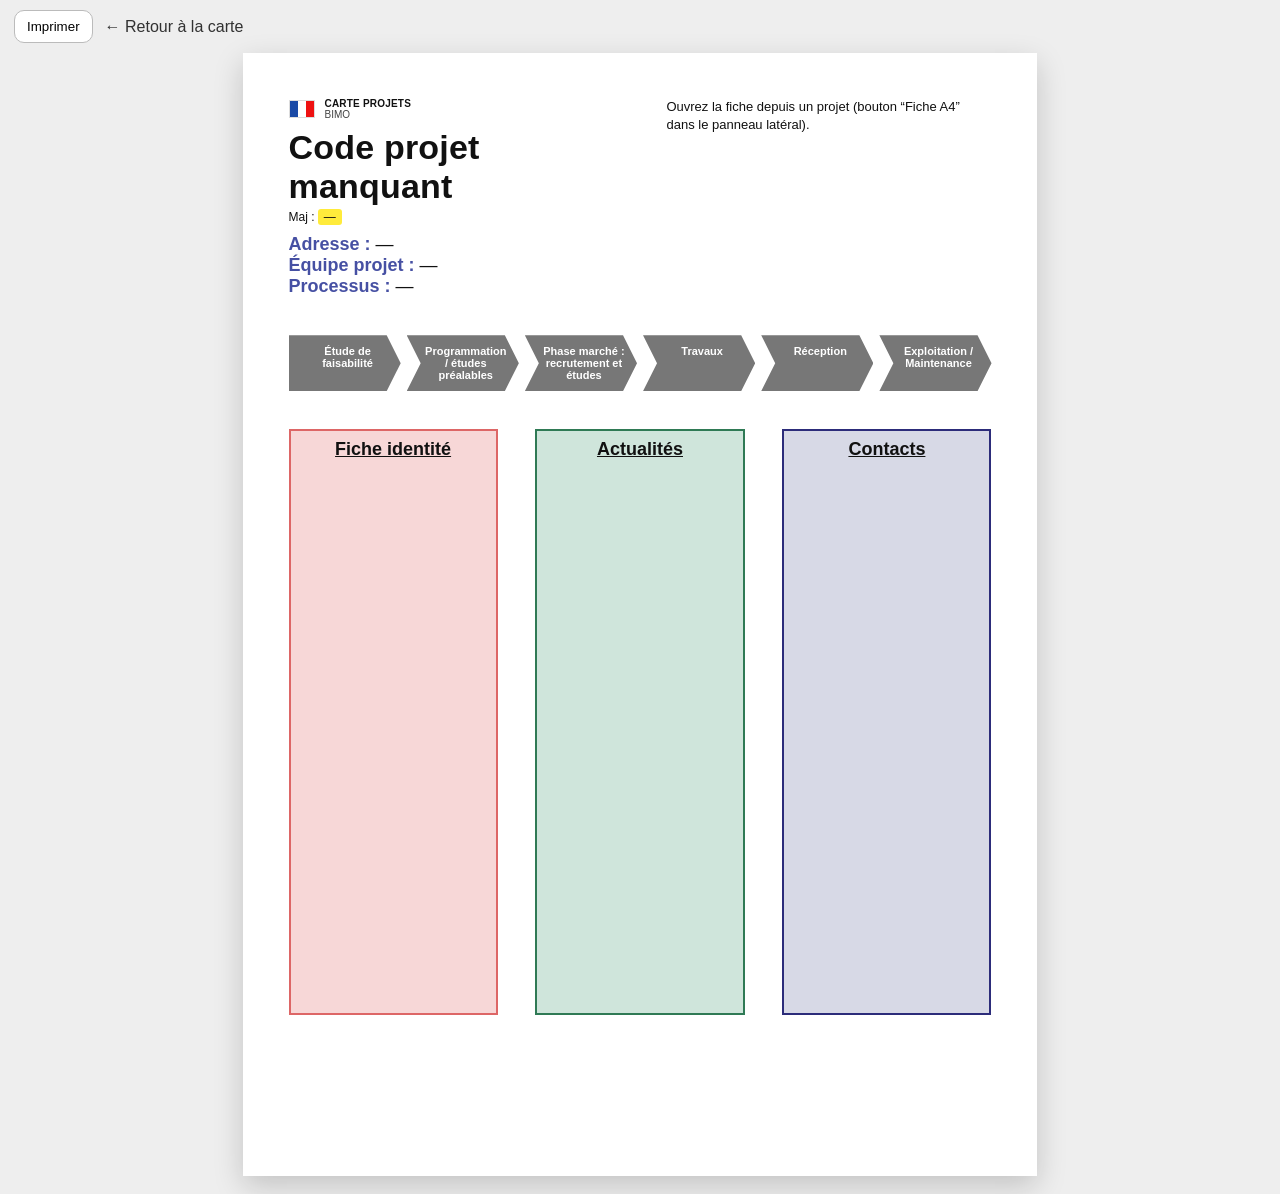
==== fiche.html @ 4f91a1c5 "Add files via upload" ====
<!doctype html>
<html lang="fr">
<head>
  <meta charset="utf-8" />
  <meta name="viewport" content="width=device-width, initial-scale=1" />
  <title>Fiche projet</title>
  <link rel="stylesheet" href="fiche.css" />
</head>
<body>
  <div class="toolbar">
    <button id="btnPrint" type="button">Imprimer</button>
    <a class="backlink" href="./index.html">← Retour à la carte</a>
  </div>

  <main class="page" id="page">
    <header class="top">
      <div class="topLeft">
        <div class="brand">
          <div class="brandMark" aria-hidden="true"></div>
          <div class="brandText">
            <div class="brandLine1">Carte Projets</div>
            <div class="brandLine2">BIMO</div>
          </div>
        </div>

        <h1 id="title">—</h1>
        <div class="meta">
          <span>Maj : </span><span id="maj">—</span>
        </div>

        <div class="quick">
          <div><span class="k">Adresse :</span> <span id="adresse">—</span></div>
          <div><span class="k">Équipe projet :</span> <span id="equipe">—</span></div>
          <div><span class="k">Processus :</span> <span id="processus">—</span></div>
        </div>
      </div>

      <div class="topRight">
        <div class="resume" id="resume">—</div>
      </div>
    </header>

    <section class="timeline" id="timeline" aria-label="Avancement du projet"></section>

    <section class="cols">
      <article class="card cardPink">
        <h2>Fiche identité</h2>
        <div class="cardBody" id="identite"></div>
      </article>

      <article class="card cardGreen">
        <h2>Actualités</h2>
        <div class="cardBody" id="actus"></div>
      </article>

      <article class="card cardGray">
        <h2>Contacts</h2>
        <div class="cardBody" id="contacts"></div>
      </article>
    </section>
  </main>

  <script src="fiche.js"></script>
</body>
</html>
---- fiche.css ----
:root{
  --border:#2b2b2b;
  --muted:#444;
  --pink:#f7d7d7;
  --green:#cfe5db;
  --gray:#d7d9e6;
  --blue:#1f2f65;
}

*{ box-sizing:border-box; }
html,body{ margin:0; padding:0; font-family: Arial, system-ui, -apple-system, Segoe UI, Roboto, sans-serif; color:#111; background:#eee; }

.toolbar{
  display:flex; gap:12px; align-items:center;
  padding:10px 14px;
}
#btnPrint{
  padding:8px 12px; border:1px solid #bbb; border-radius:10px; background:#fff; cursor:pointer;
}
#btnPrint:hover{ filter:brightness(0.98); }
.backlink{ color:#111; text-decoration:none; opacity:0.85; }
.backlink:hover{ text-decoration:underline; }

.page{
  width:210mm;
  min-height:297mm;
  margin: 0 auto 18px auto;
  background:#fff;
  padding: 12mm 12mm 10mm 12mm;
  box-shadow: 0 10px 28px rgba(0,0,0,0.18);
}

.top{
  display:grid;
  grid-template-columns: 1fr 1fr;
  gap:14mm;
  align-items:start;
}

.brand{
  display:flex; gap:10px; align-items:center;
  margin-bottom:8px;
}
.brandMark{ width:26px; height:18px; background:linear-gradient(90deg,#1a4aa6 0 33%, #fff 33% 66%, #e11 66% 100%); border:1px solid #ddd; }
.brandLine1{ font-size:10px; font-weight:700; letter-spacing:0.02em; text-transform:uppercase; }
.brandLine2{ font-size:10px; color:var(--muted); }

h1{
  margin:0;
  font-size:34px;
  letter-spacing:0.2px;
}
.meta{ margin-top:4px; font-size:12px; }
.meta #maj{ background:#ffeb3b; padding:1px 6px; border-radius:3px; }

.quick{ margin-top:10px; font-size:18px; }
.quick .k{ color:#4650a3; font-weight:700; }

.resume{
  font-size:13px;
  line-height:1.35;
  white-space:pre-wrap;
}

.timeline{
  margin-top:10mm;
  display:flex;
  gap:6px;
  flex-wrap:nowrap;
  overflow:hidden;
}
.step{
  flex:1;
  position:relative;
  padding:10px 10px 10px 16px;
  color:#fff;
  background:#777;
  font-size:11px;
  font-weight:700;
  text-align:center;
  clip-path: polygon(0 0, calc(100% - 14px) 0, 100% 50%, calc(100% - 14px) 100%, 0 100%, 14px 50%);
}
.step:first-child{ clip-path: polygon(0 0, calc(100% - 14px) 0, 100% 50%, calc(100% - 14px) 100%, 0 100%); }
.step.active{ background: var(--blue); }
.step.done{ background:#2f7a55; }

.cols{
  margin-top:10mm;
  display:grid;
  grid-template-columns: 1fr 1fr 1fr;
  gap:10mm;
}

.card{
  border:2px solid #1f1f1f;
  min-height: 155mm;
  padding:8px;
}
.card h2{
  margin:0 0 8px 0;
  text-align:center;
  font-size:18px;
  text-decoration: underline;
}
.cardBody{ font-size:15px; }
.cardPink{ background:var(--pink); border-color:#d66; }
.cardGreen{ background:var(--green); border-color:#2f7a55; }
.cardGray{ background:var(--gray); border-color:#2c2c7a; }

.sectionTitle{
  margin:10px 0 6px 0;
  font-weight:800;
}
.list{ margin:0; padding-left:18px; }
.list li{ margin:6px 0; }

.kv{ display:grid; gap:6px; }
.kvRow{ display:grid; grid-template-columns: 44% 56%; gap:8px; }
.kvKey{ font-weight:800; }
.kvVal{ white-space:pre-wrap; overflow-wrap:anywhere; }

.bullets{ margin-top:8px; }
.bulletRow{ display:flex; gap:10px; align-items:flex-start; margin:8px 0; }
.dot{ width:10px; height:10px; border-radius:999px; margin-top:4px; background:#d22; }
.dot.orange{ background:#f39c12; }
.dot.green{ background:#2ecc71; }
.dot.gray{ background:#555; }

.small{ font-size:12px; color:#222; }

@media print{
  html,body{ background:#fff; }
  .toolbar{ display:none !important; }
  .page{
    margin:0;
    box-shadow:none;
    width:auto;
    min-height:auto;
    padding: 10mm 10mm 8mm 10mm;
  }
  @page{
    size: A4;
    margin: 0;
  }
}
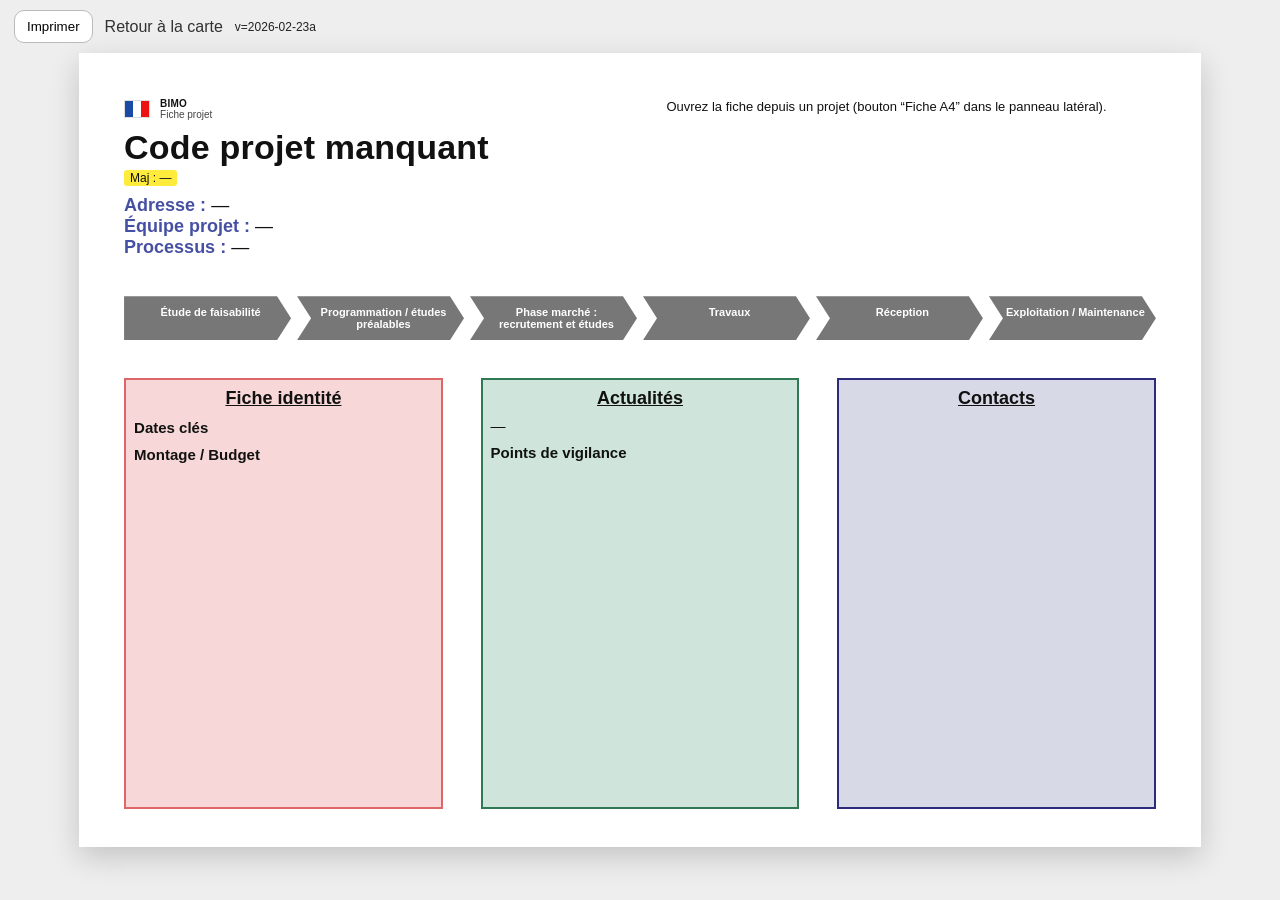
==== commit 51c004d8: "Add files via upload" ====
--- a/fiche.html
+++ b/fiche.html
@@ -2,64 +2,109 @@
 <html lang="fr">
 <head>
   <meta charset="utf-8" />
-  <meta name="viewport" content="width=device-width, initial-scale=1" />
-  <title>Fiche projet</title>
-  <link rel="stylesheet" href="fiche.css" />
+  <meta name="viewport" content="width=device-width,initial-scale=1" />
+  <title>Fiche projet (A4)</title>
+
+  <!--
+    Cache-busting:
+    - Change ASSET_VERSION below when you publish new fiche.css / fiche.js
+    - Or pass ?v=xxxx in the URL to override (ex: fiche.html?code=28&v=2026-02-23b)
+  -->
+  <script>
+    (function () {
+      const params = new URLSearchParams(location.search);
+      const ASSET_VERSION_DEFAULT = "2026-02-23a";
+      window.ASSET_VERSION = params.get("v") || ASSET_VERSION_DEFAULT;
+
+      // Inject stylesheet with version
+      const link = document.createElement("link");
+      link.rel = "stylesheet";
+      link.href = "fiche.css?v=" + encodeURIComponent(window.ASSET_VERSION);
+      document.head.appendChild(link);
+    })();
+  </script>
 </head>
+
 <body>
   <div class="toolbar">
     <button id="btnPrint" type="button">Imprimer</button>
-    <a class="backlink" href="./index.html">← Retour à la carte</a>
+    <a class="backlink" href="./">Retour à la carte</a>
+    <span class="small" id="assetVersion"></span>
   </div>
 
   <main class="page" id="page">
-    <header class="top">
-      <div class="topLeft">
+    <!-- Top area -->
+    <section class="top">
+      <div>
         <div class="brand">
           <div class="brandMark" aria-hidden="true"></div>
-          <div class="brandText">
-            <div class="brandLine1">Carte Projets</div>
-            <div class="brandLine2">BIMO</div>
+          <div>
+            <div class="brandLine1">BIMO</div>
+            <div class="brandLine2">Fiche projet</div>
           </div>
         </div>
 
         <h1 id="title">—</h1>
-        <div class="meta">
-          <span>Maj : </span><span id="maj">—</span>
-        </div>
+        <div class="meta"><span id="maj">Maj : —</span></div>
 
-        <div class="quick">
+        <div class="quick" id="quick">
           <div><span class="k">Adresse :</span> <span id="adresse">—</span></div>
           <div><span class="k">Équipe projet :</span> <span id="equipe">—</span></div>
           <div><span class="k">Processus :</span> <span id="processus">—</span></div>
         </div>
       </div>
 
-      <div class="topRight">
+      <div>
         <div class="resume" id="resume">—</div>
       </div>
-    </header>
+    </section>
 
-    <section class="timeline" id="timeline" aria-label="Avancement du projet"></section>
+    <!-- Timeline -->
+    <section class="timeline" id="timeline" aria-label="Étapes du projet"></section>
 
+    <!-- 3 columns -->
     <section class="cols">
       <article class="card cardPink">
         <h2>Fiche identité</h2>
-        <div class="cardBody" id="identite"></div>
+        <div class="cardBody">
+          <div class="sectionTitle">Dates clés</div>
+          <ul class="list" id="datesCles"></ul>
+
+          <div class="sectionTitle">Montage / Budget</div>
+          <div class="kv" id="identiteKv"></div>
+        </div>
       </article>
 
       <article class="card cardGreen">
         <h2>Actualités</h2>
-        <div class="cardBody" id="actus"></div>
+        <div class="cardBody">
+          <div id="actus">—</div>
+
+          <div class="sectionTitle">Points de vigilance</div>
+          <div class="bullets" id="vigilance"></div>
+        </div>
       </article>
 
       <article class="card cardGray">
         <h2>Contacts</h2>
-        <div class="cardBody" id="contacts"></div>
+        <div class="cardBody">
+          <div class="kv" id="contactsKv"></div>
+        </div>
       </article>
     </section>
   </main>
 
-  <script src="fiche.js"></script>
+  <script>
+    // Inject fiche.js with version (after CSS is loaded)
+    (function () {
+      const s = document.createElement("script");
+      s.src = "fiche.js?v=" + encodeURIComponent(window.ASSET_VERSION || "2026-02-23a");
+      document.body.appendChild(s);
+
+      // Optional: show version in toolbar
+      const el = document.getElementById("assetVersion");
+      if (el) el.textContent = "v=" + (window.ASSET_VERSION || "");
+    })();
+  </script>
 </body>
 </html>
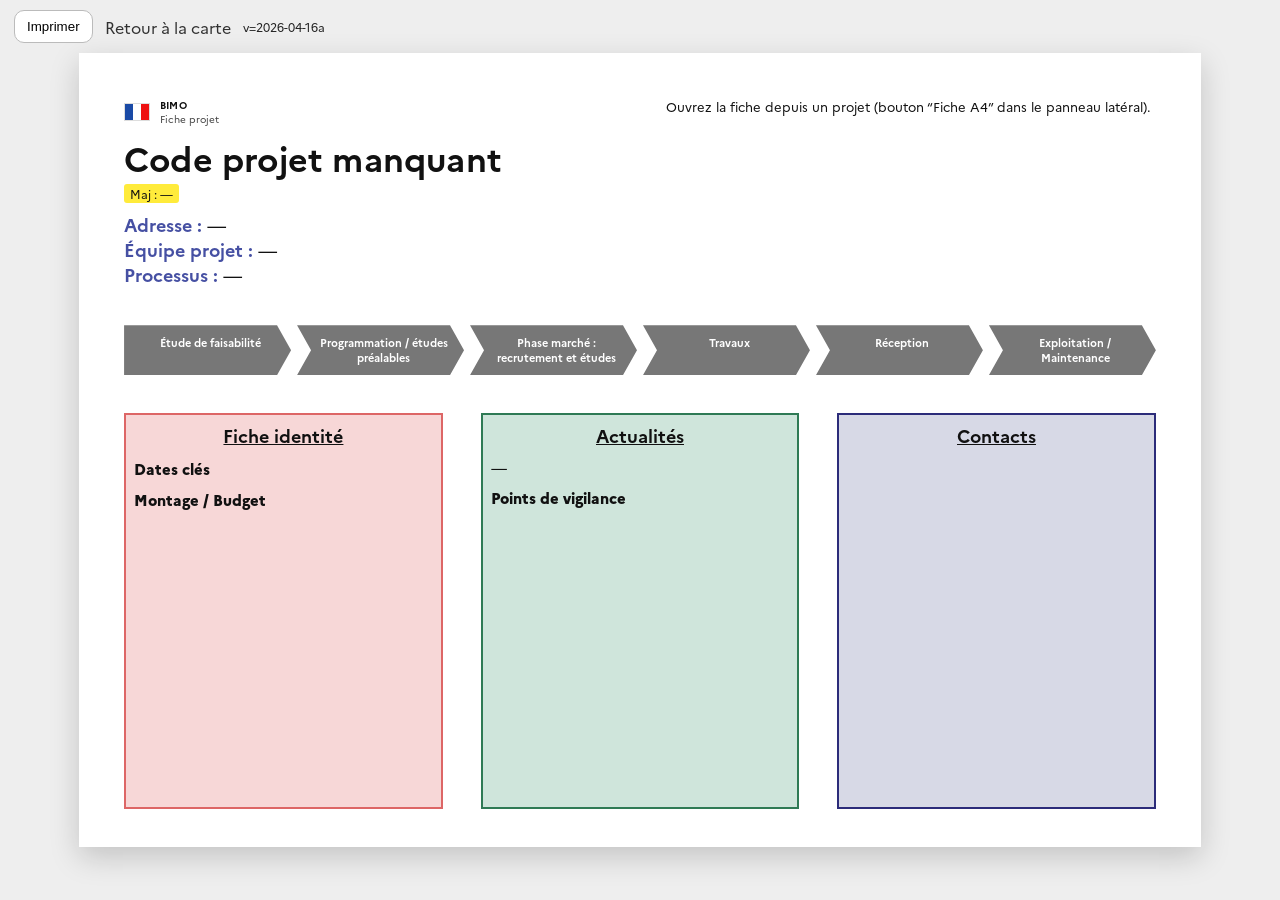
==== commit bc7d4dd4: "Add files via upload" ====
--- a/fiche.html
+++ b/fiche.html
@@ -13,7 +13,7 @@
   <script>
     (function () {
       const params = new URLSearchParams(location.search);
-      const ASSET_VERSION_DEFAULT = "2026-02-23a";
+      const ASSET_VERSION_DEFAULT = "2026-04-16a";
       window.ASSET_VERSION = params.get("v") || ASSET_VERSION_DEFAULT;
 
       // Inject stylesheet with version
@@ -98,7 +98,7 @@
     // Inject fiche.js with version (after CSS is loaded)
     (function () {
       const s = document.createElement("script");
-      s.src = "fiche.js?v=" + encodeURIComponent(window.ASSET_VERSION || "2026-02-23a");
+      s.src = "fiche.js?v=" + encodeURIComponent(window.ASSET_VERSION || "2026-04-16a");
       document.body.appendChild(s);
 
       // Optional: show version in toolbar
